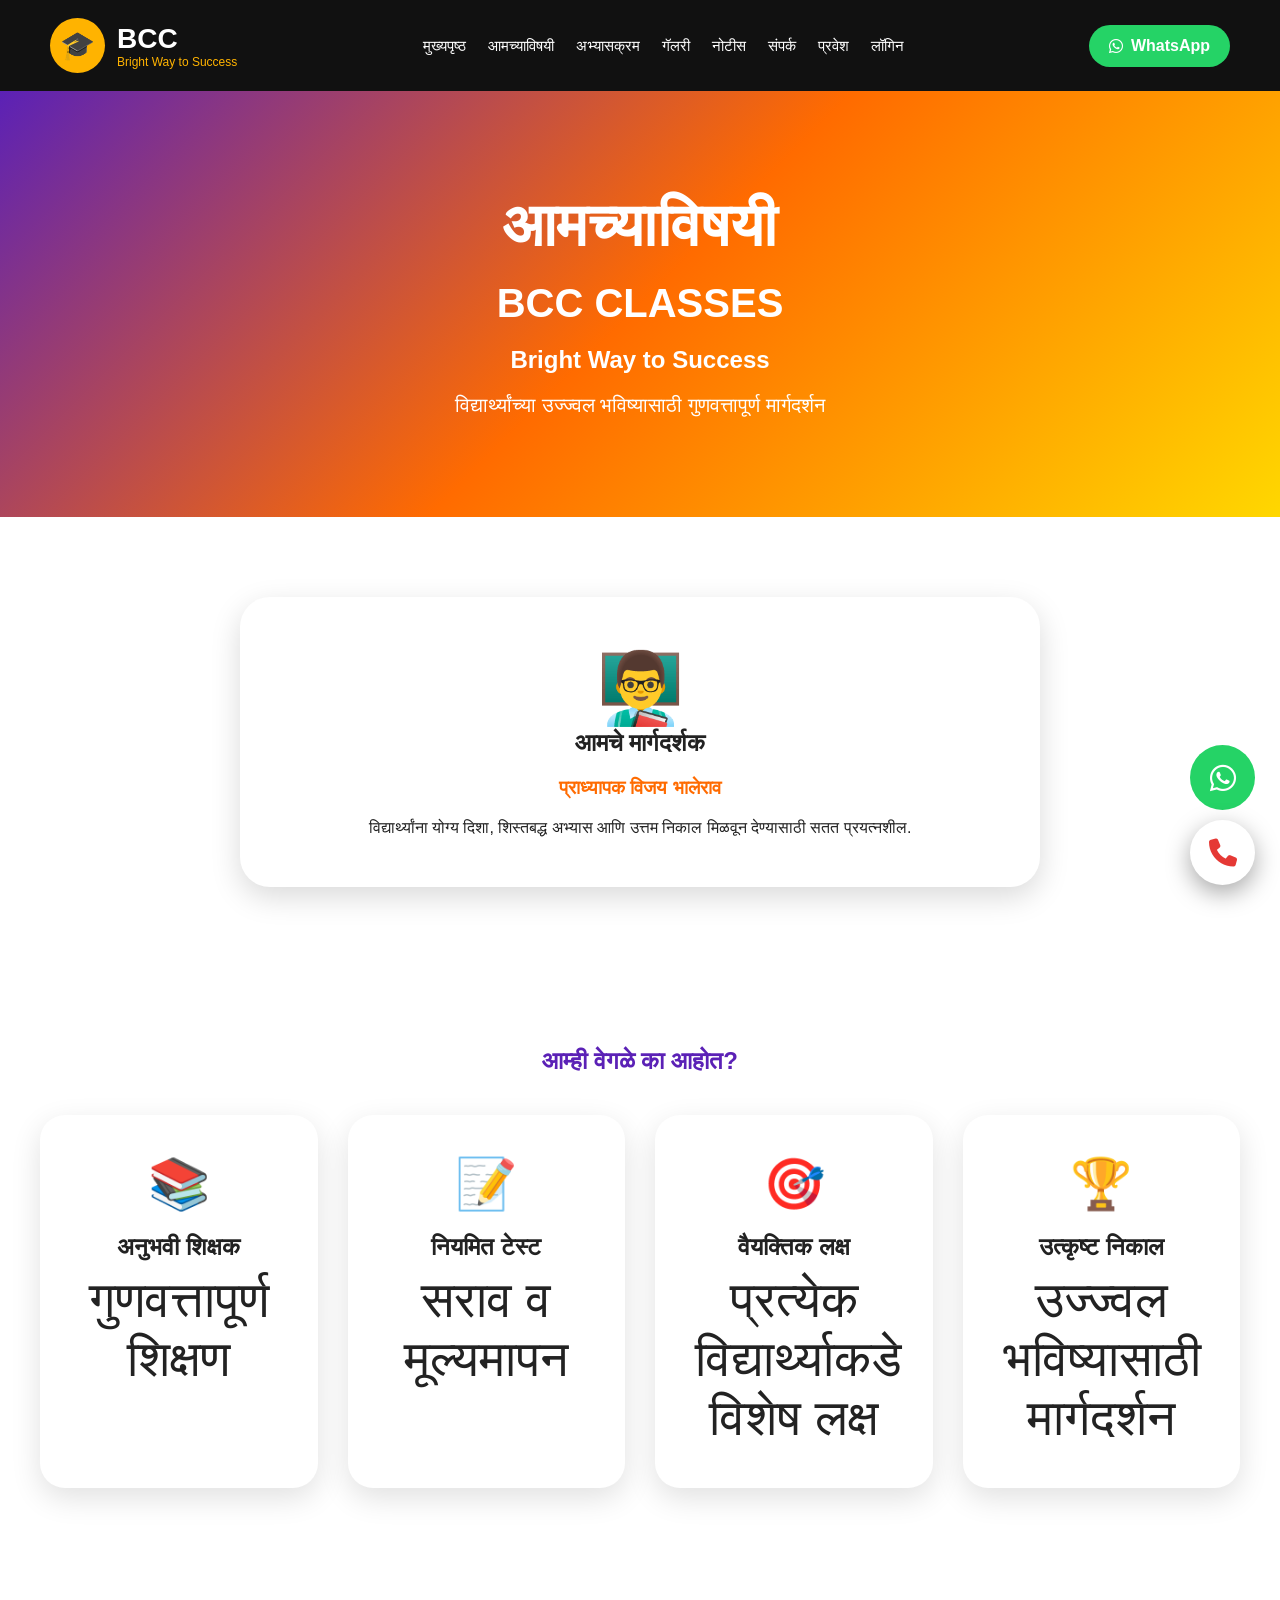
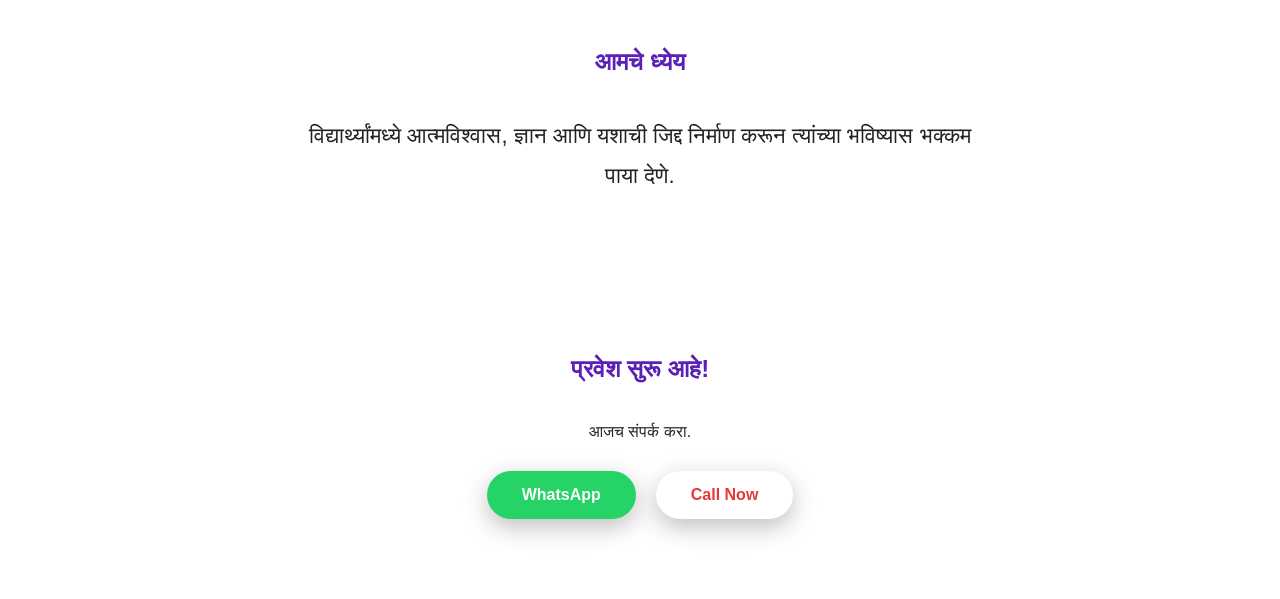
==== pages/about.html @ c9c070f0 "Add files via upload" ====
<!DOCTYPE html>
<html lang="mr">
<head>
    <meta charset="UTF-8">
    <meta name="viewport" content="width=device-width, initial-scale=1.0">
    <title>About Us | BCC Classes</title>

    <link rel="stylesheet" href="../css/style.css">

    <link rel="stylesheet"
    href="https://cdnjs.cloudflare.com/ajax/libs/font-awesome/6.5.2/css/all.min.css">
</head>

<body>

<header class="navbar">

    <div class="logo">
        <div class="logo-icon">🎓</div>

        <div class="logo-text">
            <h2>BCC</h2>
            <p>Bright Way to Success</p>
        </div>
    </div>

    <nav>
        <a href="../index.html">मुख्यपृष्ठ</a>
        <a href="about.html">आमच्याविषयी</a>
        <a href="courses.html">अभ्यासक्रम</a>
        <a href="gallery.html">गॅलरी</a>
        <a href="notice.html">नोटीस</a>
        <a href="contact.html">संपर्क</a>
        <a href="admission.html">प्रवेश</a>
        <a href="login.html">लॉगिन</a>
    </nav>

    <a href="https://wa.me/919834445817" class="nav-btn">
        <i class="fab fa-whatsapp"></i>
        WhatsApp
    </a>

</header>


<section class="about-hero">

    <h1>आमच्याविषयी</h1>

    <h2>BCC CLASSES</h2>

    <p>
        Bright Way to Success
    </p>

    <span>
        विद्यार्थ्यांच्या उज्ज्वल भविष्यासाठी
        गुणवत्तापूर्ण मार्गदर्शन
    </span>

</section>


<section class="director-section">

    <div class="director-card">

        <div class="director-icon">
            👨‍🏫
        </div>

        <h2>आमचे मार्गदर्शक</h2>

        <h3>प्राध्यापक विजय भालेराव</h3>

        <p>
            विद्यार्थ्यांना योग्य दिशा,
            शिस्तबद्ध अभ्यास आणि
            उत्तम निकाल मिळवून देण्यासाठी
            सतत प्रयत्नशील.
        </p>

    </div>

</section>


<section class="why-section">

    <h2>आम्ही वेगळे का आहोत?</h2>

    <div class="why-grid">

        <div class="why-card">
            📚
            <h3>अनुभवी शिक्षक</h3>
            <p>गुणवत्तापूर्ण शिक्षण</p>
        </div>

        <div class="why-card">
            📝
            <h3>नियमित टेस्ट</h3>
            <p>सराव व मूल्यमापन</p>
        </div>

        <div class="why-card">
            🎯
            <h3>वैयक्तिक लक्ष</h3>
            <p>प्रत्येक विद्यार्थ्याकडे विशेष लक्ष</p>
        </div>

        <div class="why-card">
            🏆
            <h3>उत्कृष्ट निकाल</h3>
            <p>उज्ज्वल भविष्यासाठी मार्गदर्शन</p>
        </div>

    </div>

</section>


<section class="mission-section">

    <h2>आमचे ध्येय</h2>

    <p>
        विद्यार्थ्यांमध्ये आत्मविश्वास,
        ज्ञान आणि यशाची जिद्द निर्माण करून
        त्यांच्या भविष्यास भक्कम पाया देणे.
    </p>

</section>


<section class="about-cta">

    <h2>प्रवेश सुरू आहे!</h2>

    <p>आजच संपर्क करा.</p>

    <div class="cta-buttons">

        <a href="https://wa.me/919834445817"
        class="cta-btn whatsapp-btn">

            WhatsApp

        </a>

        <a href="tel:+919834445817"
        class="cta-btn call-btn">

            Call Now

        </a>

    </div>

</section>


<a href="https://wa.me/919834445817"
class="floating-whatsapp">

    <i class="fab fa-whatsapp"></i>

</a>


<a href="tel:+919834445817"
class="floating-call white-call">

    <i class="fas fa-phone"></i>

</a>

</body>
</html>
---- css/style.css ----
*{
    margin:0;
    padding:0;
    box-sizing:border-box;
    font-family:'Poppins',sans-serif;
}

body{
    background:#ffffff;
    color:#222;
    overflow-x:hidden;
}

/* NAVBAR */

.navbar{
    background:#111;

    padding:18px 50px;

    display:flex;
    justify-content:space-between;
    align-items:center;
    flex-wrap:wrap;

    position:sticky;
    top:0;
    z-index:1000;
}

.logo{
    display:flex;
    align-items:center;
    gap:12px;
}

.logo-icon{
    width:55px;
    height:55px;

    border-radius:50%;

    background:#ffb300;

    display:flex;
    justify-content:center;
    align-items:center;

    font-size:28px;
}

.logo-text h2{
    color:#fff;
    font-size:28px;
}

.logo-text p{
    color:#ffb300;
    font-size:12px;
}

nav{
    display:flex;
    gap:22px;
    flex-wrap:wrap;
}

nav a{
    color:#fff;
    text-decoration:none;
    font-size:15px;
    font-weight:500;
    transition:.3s;
}

nav a:hover{
    color:#ffb300;
}

.nav-btn{
    background:#25D366;
    color:#fff;

    text-decoration:none;

    padding:12px 20px;

    border-radius:30px;

    font-weight:600;

    display:flex;
    align-items:center;
    gap:8px;
}

/* HERO */

.hero{
    min-height:90vh;

    padding:80px 60px;

    background:
    linear-gradient(
    135deg,
    #230000,
    #8b0000,
    #ff5a00
    );

    display:flex;
    justify-content:space-between;
    align-items:center;
    flex-wrap:wrap;

    color:white;
}

.hero-left{
    flex:1;
    min-width:320px;
}

.cap{
    font-size:70px;
}

.hero-left h1{
    font-size:90px;
    font-weight:800;
    line-height:1;
}

.hero-left span{
    display:block;
}

.hero-left h2{
    margin-top:20px;
    color:#ffd54f;
    font-size:35px;
}

.hero-left p{
    margin-top:25px;
    font-size:22px;
    line-height:1.8;
}

.hero-right{
    flex:1;
    min-width:320px;

    display:flex;
    flex-direction:column;
    align-items:flex-start;

    gap:25px;
}

.badge{
    background:#ffb300;

    color:#111;

    padding:12px 25px;

    border-radius:40px;

    font-weight:700;
}

.hero-right h3{
    font-size:60px;
    font-weight:800;
}

.points{
    display:grid;
    gap:18px;
}

.points div{
    font-size:22px;
}

.points i{
    color:#ffd54f;
    margin-right:10px;
}

.hero-buttons{
    display:flex;
    gap:15px;
    flex-wrap:wrap;
}

.admission-btn{
    background:#ffb300;

    color:#111;

    text-decoration:none;

    padding:16px 28px;

    border-radius:40px;

    font-weight:700;
}

.whatsapp-btn{
    background:#c62828;

    color:#fff;

    text-decoration:none;

    padding:16px 28px;

    border-radius:40px;

    font-weight:700;
}

/* CONTACT STRIP */

.contact-strip{
    background:#111;

    color:white;

    padding:22px;

    display:flex;
    justify-content:center;
    gap:60px;
    flex-wrap:wrap;

    font-size:18px;
}

.contact-strip i{
    color:#ffb300;
    margin-right:10px;
}

/* FEATURES */

.features{
    padding:80px 40px;
}

.section-title{
    text-align:center;
    margin-bottom:50px;
}

.section-title h2{
    color:#8b0000;
    font-size:42px;
}

.section-title p{
    color:#666;
    margin-top:12px;
}

.feature-grid{
    display:grid;

    grid-template-columns:
    repeat(auto-fit,minmax(280px,1fr));

    gap:30px;
}

.feature-card{
    background:white;

    padding:35px;

    text-align:center;

    border-radius:25px;

    box-shadow:
    0 10px 30px rgba(0,0,0,.12);

    transition:.3s;
}

.feature-card:hover{
    transform:translateY(-10px);
}

.feature-card i{
    font-size:45px;
    color:#ff5a00;

    margin-bottom:25px;
}

.feature-card h3{
    color:#333;
    font-size:22px;
}

/* FLOATING BUTTONS */

.floating-whatsapp{
    position:fixed;

    right:25px;
    bottom:90px;

    width:65px;
    height:65px;

    border-radius:50%;

    background:#25D366;
    color:white;

    display:flex;
    justify-content:center;
    align-items:center;

    text-decoration:none;

    font-size:30px;

    z-index:999;
}

.floating-call{
    position:fixed;

    right:25px;
    bottom:15px;

    width:65px;
    height:65px;

    border-radius:50%;

    background:#c62828;
    color:white;

    display:flex;
    justify-content:center;
    align-items:center;

    text-decoration:none;

    font-size:28px;

    z-index:999;
}

/* MOBILE */

@media(max-width:768px){

    .navbar{
        padding:20px;
        gap:20px;
    }

    nav{
        justify-content:center;
    }

    .hero{
        padding:50px 25px;
        text-align:center;
    }

    .hero-left h1{
        font-size:60px;
    }

    .hero-left h2{
        font-size:28px;
    }

    .hero-left p{
        font-size:18px;
    }

    .hero-right{
        align-items:center;
        margin-top:40px;
    }

    .hero-right h3{
        font-size:40px;
    }

    .points div{
        font-size:18px;
    }

    .hero-buttons{
        justify-content:center;
    }

    .section-title h2{
        font-size:32px;
    }

    .contact-strip{
        gap:20px;
        text-align:center;
    }
}
.gallery-section{
    padding:80px 40px;
    text-align:center;
}

.gallery-section h1{
    font-size:42px;
    color:#8b0000;
}

.gallery-section p{
    margin-top:10px;
    color:#666;
}

.gallery-grid{
    margin-top:50px;

    display:grid;

    grid-template-columns:
    repeat(auto-fit,minmax(250px,1fr));

    gap:30px;
}

.gallery-card{
    height:250px;

    background:#f5f5f5;

    border-radius:25px;

    display:flex;

    justify-content:center;

    align-items:center;

    font-size:28px;

    font-weight:700;

    color:#ff5a00;

    box-shadow:
    0 10px 25px rgba(0,0,0,.12);

    transition:.3s;
}

.gallery-card:hover{
    transform:translateY(-10px);
}
/* CONTACT PAGE */

.contact-hero{
    background:
    linear-gradient(
    135deg,
    #230000,
    #8b0000,
    #ff5a00
    );

    color:white;

    text-align:center;

    padding:80px 20px;
}

.contact-hero h1{
    font-size:55px;
    margin-bottom:15px;
}

.contact-hero p{
    font-size:20px;
}


.contact-section{
    padding:80px 40px;

    display:grid;

    grid-template-columns:
    repeat(auto-fit,minmax(350px,1fr));

    gap:40px;
}


.contact-info,
.contact-form-box{
    background:white;

    padding:40px;

    border-radius:25px;

    box-shadow:
    0 10px 30px rgba(0,0,0,.12);
}


.contact-info h2,
.contact-form-box h2{
    color:#8b0000;

    margin-bottom:30px;
}


.info-box{
    display:flex;

    gap:20px;

    margin-bottom:30px;
}


.info-box i{
    font-size:28px;

    color:#ff5a00;

    margin-top:5px;
}


.info-box h3{
    margin-bottom:5px;
}


.contact-form-box form{
    display:flex;

    flex-direction:column;

    gap:20px;
}


.contact-form-box input,
.contact-form-box textarea{
    padding:16px;

    border:2px solid #ddd;

    border-radius:12px;

    font-size:16px;
}


.contact-form-box button{
    background:#ffb300;

    color:#111;

    border:none;

    padding:16px;

    border-radius:40px;

    font-size:18px;

    font-weight:700;

    cursor:pointer;
}


.contact-form-box button:hover{
    background:#ff9800;
}


@media(max-width:768px){

    .contact-hero h1{
        font-size:40px;
    }

    .contact-section{
        padding:50px 20px;
    }

}
/* COURSES */

.courses-hero{
    background:
    linear-gradient(
    135deg,
    #87CEEB,
    #4FC3F7,
    #FFD54F
    );

    text-align:center;

    padding:90px 20px;

    color:#222;
}

.courses-hero h1{
    font-size:65px;
    font-weight:800;
}

.courses-hero h2{
    font-size:38px;

    margin:15px 0;
}

.courses-hero p{
    font-size:22px;

    line-height:1.8;
}


.courses-section{
    padding:80px 40px;

    display:grid;

    grid-template-columns:
    repeat(auto-fit,minmax(260px,1fr));

    gap:30px;
}


.course-card{
    background:white;

    padding:40px 30px;

    border-radius:25px;

    text-align:center;

    box-shadow:
    0 10px 30px rgba(0,0,0,.12);

    transition:.3s;
}

.course-card:hover{
    transform:translateY(-10px);
}


.course-icon{
    font-size:60px;

    margin-bottom:20px;
}


.course-card h3{
    font-size:30px;

    color:#2196F3;
}


.course-card p{
    margin:20px 0;

    color:#555;

    font-size:18px;
}


.course-btn{
    display:inline-block;

    background:white;

    color:#2196F3;

    text-decoration:none;

    padding:14px 30px;

    border-radius:40px;

    border:2px solid #2196F3;

    font-weight:700;
}


.course-btn:hover{
    background:#2196F3;

    color:white;
}


@media(max-width:768px){

    .courses-hero h1{
        font-size:45px;
    }

    .courses-hero h2{
        font-size:28px;
    }

    .courses-hero p{
        font-size:18px;
    }

    .courses-section{
        padding:50px 20px;
    }

}
/* ABOUT PAGE */

.about-hero{
    background:
    linear-gradient(
    135deg,
    #5B21B6,
    #FF6B00,
    #FFD700
    );

    text-align:center;

    color:white;

    padding:100px 20px;
}

.about-hero h1{
    font-size:60px;
}

.about-hero h2{
    font-size:40px;

    margin:20px 0;
}

.about-hero p{
    font-size:24px;

    font-weight:700;
}

.about-hero span{
    display:block;

    margin-top:20px;

    font-size:20px;
}


.director-section,
.why-section,
.mission-section,
.about-cta{
    padding:80px 40px;
}


.director-card{
    background:white;

    max-width:800px;

    margin:auto;

    text-align:center;

    padding:50px;

    border-radius:30px;

    box-shadow:
    0 10px 30px rgba(0,0,0,.15);
}

.director-icon{
    font-size:70px;
}

.director-card h3{
    color:#FF6B00;

    margin:20px 0;
}


.why-section h2,
.mission-section h2,
.about-cta h2{
    text-align:center;

    margin-bottom:40px;

    color:#5B21B6;
}


.why-grid{
    display:grid;

    grid-template-columns:
    repeat(auto-fit,minmax(240px,1fr));

    gap:30px;
}


.why-card{
    background:white;

    text-align:center;

    padding:40px;

    border-radius:25px;

    box-shadow:
    0 10px 30px rgba(0,0,0,.12);

    transition:.3s;

    font-size:50px;
}

.why-card:hover{
    transform:translateY(-10px);
}

.why-card h3{
    font-size:24px;

    margin:20px 0 10px;
}


.mission-section{
    text-align:center;
}

.mission-section p{
    max-width:700px;

    margin:auto;

    font-size:22px;

    line-height:1.8;
}


.about-cta{
    text-align:center;
}


.cta-buttons{
    margin-top:30px;

    display:flex;

    justify-content:center;

    gap:20px;

    flex-wrap:wrap;
}


.cta-btn{
    text-decoration:none;

    padding:15px 35px;

    border-radius:40px;

    font-weight:700;

    box-shadow:
    0 8px 25px rgba(0,0,0,.25);
}


.whatsapp-btn{
    background:#25D366;

    color:white;
}


.call-btn{
    background:white;

    color:#E53935;
}


.white-call{
    background:white !important;

    color:#E53935 !important;

    box-shadow:
    0 8px 25px rgba(0,0,0,.35);
}


@media(max-width:768px){

    .about-hero h1{
        font-size:42px;
    }

    .about-hero h2{
        font-size:28px;
    }

    .director-section,
    .why-section,
    .mission-section,
    .about-cta{
        padding:50px 20px;
    }

}
/* NOTICE PAGE */

.notice-hero{

    background:
    linear-gradient(
    135deg,
    #42A5F5,
    #FFD54F,
    #FF9800,
    #C62828
    );

    text-align:center;

    color:white;

    padding:100px 20px;
}


.notice-hero h1{

    font-size:60px;
}


.notice-hero h2{

    font-size:40px;

    margin:20px 0;
}


.notice-hero p{

    font-size:22px;
}


.notice-section{

    padding:80px 40px;

    display:grid;

    grid-template-columns:
    repeat(auto-fit,minmax(250px,1fr));

    gap:30px;
}


.notice-card{

    background:white;

    padding:40px 30px;

    border-radius:25px;

    text-align:center;

    border-top:8px solid #FF9800;

    box-shadow:
    0 10px 30px rgba(0,0,0,.12);

    transition:.3s;
}


.notice-card:hover{

    transform:translateY(-10px);
}


.notice-icon{

    font-size:55px;

    margin-bottom:20px;
}


.notice-card h3{

    color:#C62828;

    margin-bottom:15px;
}


.notice-card p{

    color:#555;

    line-height:1.8;
}


.special-notice{

    margin:0 40px 80px;

    padding:50px;

    text-align:center;

    border-radius:30px;

    color:white;

    background:
    linear-gradient(
    135deg,
    #FFD54F,
    #FF9800,
    #C62828
    );

    box-shadow:
    0 10px 30px rgba(0,0,0,.15);
}


.special-notice h2{

    margin-bottom:20px;
}


.special-notice p{

    font-size:20px;
}


.white-call{

    background:white !important;

    color:#E53935 !important;

    box-shadow:
    0 8px 25px rgba(0,0,0,.35);
}


@media(max-width:768px){

    .notice-hero h1{

        font-size:42px;
    }

    .notice-hero h2{

        font-size:30px;
    }

    .notice-hero p{

        font-size:18px;
    }

    .notice-section{

        padding:50px 20px;
    }

    .special-notice{

        margin:0 20px 50px;

        padding:35px 20px;
    }

}
/* ADMISSION PAGE */

.admission-hero{

    background:
    linear-gradient(
    135deg,
    #4FC3F7,
    #81C784,
    #FFD54F,
    #FF9800
    );

    text-align:center;

    color:white;

    padding:100px 20px;
}


.admission-hero h1{

    font-size:60px;
}


.admission-hero h2{

    font-size:40px;

    margin:20px 0;
}


.admission-hero p{

    font-size:22px;

    line-height:1.8;
}


.admission-section{

    padding:80px 40px;
}


.admission-form-box{

    max-width:800px;

    margin:auto;

    background:white;

    padding:50px;

    border-radius:30px;

    box-shadow:
    0 10px 30px rgba(0,0,0,.12);
}


.admission-form-box h2{

    text-align:center;

    color:#FF9800;

    margin-bottom:35px;
}


.admission-form-box form{

    display:flex;

    flex-direction:column;

    gap:20px;
}


.admission-form-box input,
.admission-form-box select,
.admission-form-box textarea{

    padding:16px;

    border:2px solid #ddd;

    border-radius:15px;

    font-size:16px;
}


.admission-buttons{

    display:flex;

    gap:20px;

    flex-wrap:wrap;

    margin-top:10px;
}


.submit-btn{

    flex:1;

    background:white;

    color:#4CAF50;

    border:2px solid #4CAF50;

    padding:16px;

    border-radius:40px;

    font-size:17px;

    font-weight:700;

    cursor:pointer;
}


.submit-btn:hover{

    background:#4CAF50;

    color:white;
}


.reset-btn{

    flex:1;

    background:#FF9800;

    color:white;

    border:none;

    padding:16px;

    border-radius:40px;

    font-size:17px;

    font-weight:700;

    cursor:pointer;
}


.reset-btn:hover{

    background:#F57C00;
}


.admission-notice{

    margin:0 40px 80px;

    padding:45px;

    text-align:center;

    border-radius:30px;

    color:white;

    background:
    linear-gradient(
    135deg,
    #FFD54F,
    #FF9800,
    #E53935
    );

    box-shadow:
    0 10px 30px rgba(0,0,0,.15);
}


.admission-notice h2{

    margin-bottom:20px;
}


.admission-notice p{

    font-size:20px;

    line-height:1.8;
}


.white-call{

    background:white !important;

    color:#E53935 !important;

    box-shadow:
    0 8px 25px rgba(0,0,0,.35);
}


@media(max-width:768px){

    .admission-hero h1{

        font-size:42px;
    }

    .admission-hero h2{

        font-size:30px;
    }

    .admission-hero p{

        font-size:18px;
    }

    .admission-section{

        padding:50px 20px;
    }

    .admission-form-box{

        padding:30px 20px;
    }

    .admission-notice{

        margin:0 20px 50px;

        padding:30px 20px;
    }

}
/* LOGIN PAGE */

.login-hero{

    background:
    linear-gradient(
    135deg,
    #1E3A8A,
    #7C3AED,
    #FACC15
    );

    color:white;

    text-align:center;

    padding:100px 20px;
}


.login-hero h1{

    font-size:60px;
}


.login-hero h2{

    font-size:40px;

    margin:20px 0;
}


.login-hero p{

    font-size:22px;
}


.login-section{

    padding:80px 20px;
}


.login-box{

    max-width:500px;

    margin:auto;

    background:white;

    padding:50px;

    border-radius:30px;

    text-align:center;

    box-shadow:
    0 10px 30px rgba(0,0,0,.15);
}


.login-icon{

    font-size:70px;

    margin-bottom:20px;
}


.login-box h2{

    color:#7C3AED;

    margin-bottom:15px;
}


.login-box p{

    color:#666;

    margin-bottom:30px;
}


.login-box form{

    display:flex;

    flex-direction:column;

    gap:20px;
}


.login-box input{

    padding:16px;

    border:2px solid #ddd;

    border-radius:15px;

    font-size:16px;
}


.login-btn{

    background:
    linear-gradient(
    135deg,
    #7C3AED,
    #1E3A8A
    );

    color:white;

    border:none;

    padding:16px;

    border-radius:40px;

    font-size:18px;

    font-weight:700;

    cursor:pointer;
}


.login-btn:hover{

    opacity:.9;
}


.forgot-password{

    display:inline-block;

    margin-top:25px;

    color:#7C3AED;

    text-decoration:none;

    font-weight:600;
}


.login-note{

    margin:0 40px 80px;

    padding:40px;

    text-align:center;

    border-radius:30px;

    background:
    linear-gradient(
    135deg,
    #FACC15,
    #FB923C
    );

    color:white;

    box-shadow:
    0 10px 30px rgba(0,0,0,.15);
}


.white-call{

    background:white !important;

    color:#E53935 !important;

    box-shadow:
    0 8px 25px rgba(0,0,0,.35);
}


@media(max-width:768px){

    .login-hero h1{

        font-size:42px;
    }

    .login-hero h2{

        font-size:30px;
    }

    .login-box{

        padding:35px 20px;
    }

    .login-note{

        margin:0 20px 50px;

        padding:30px 20px;
    }

}
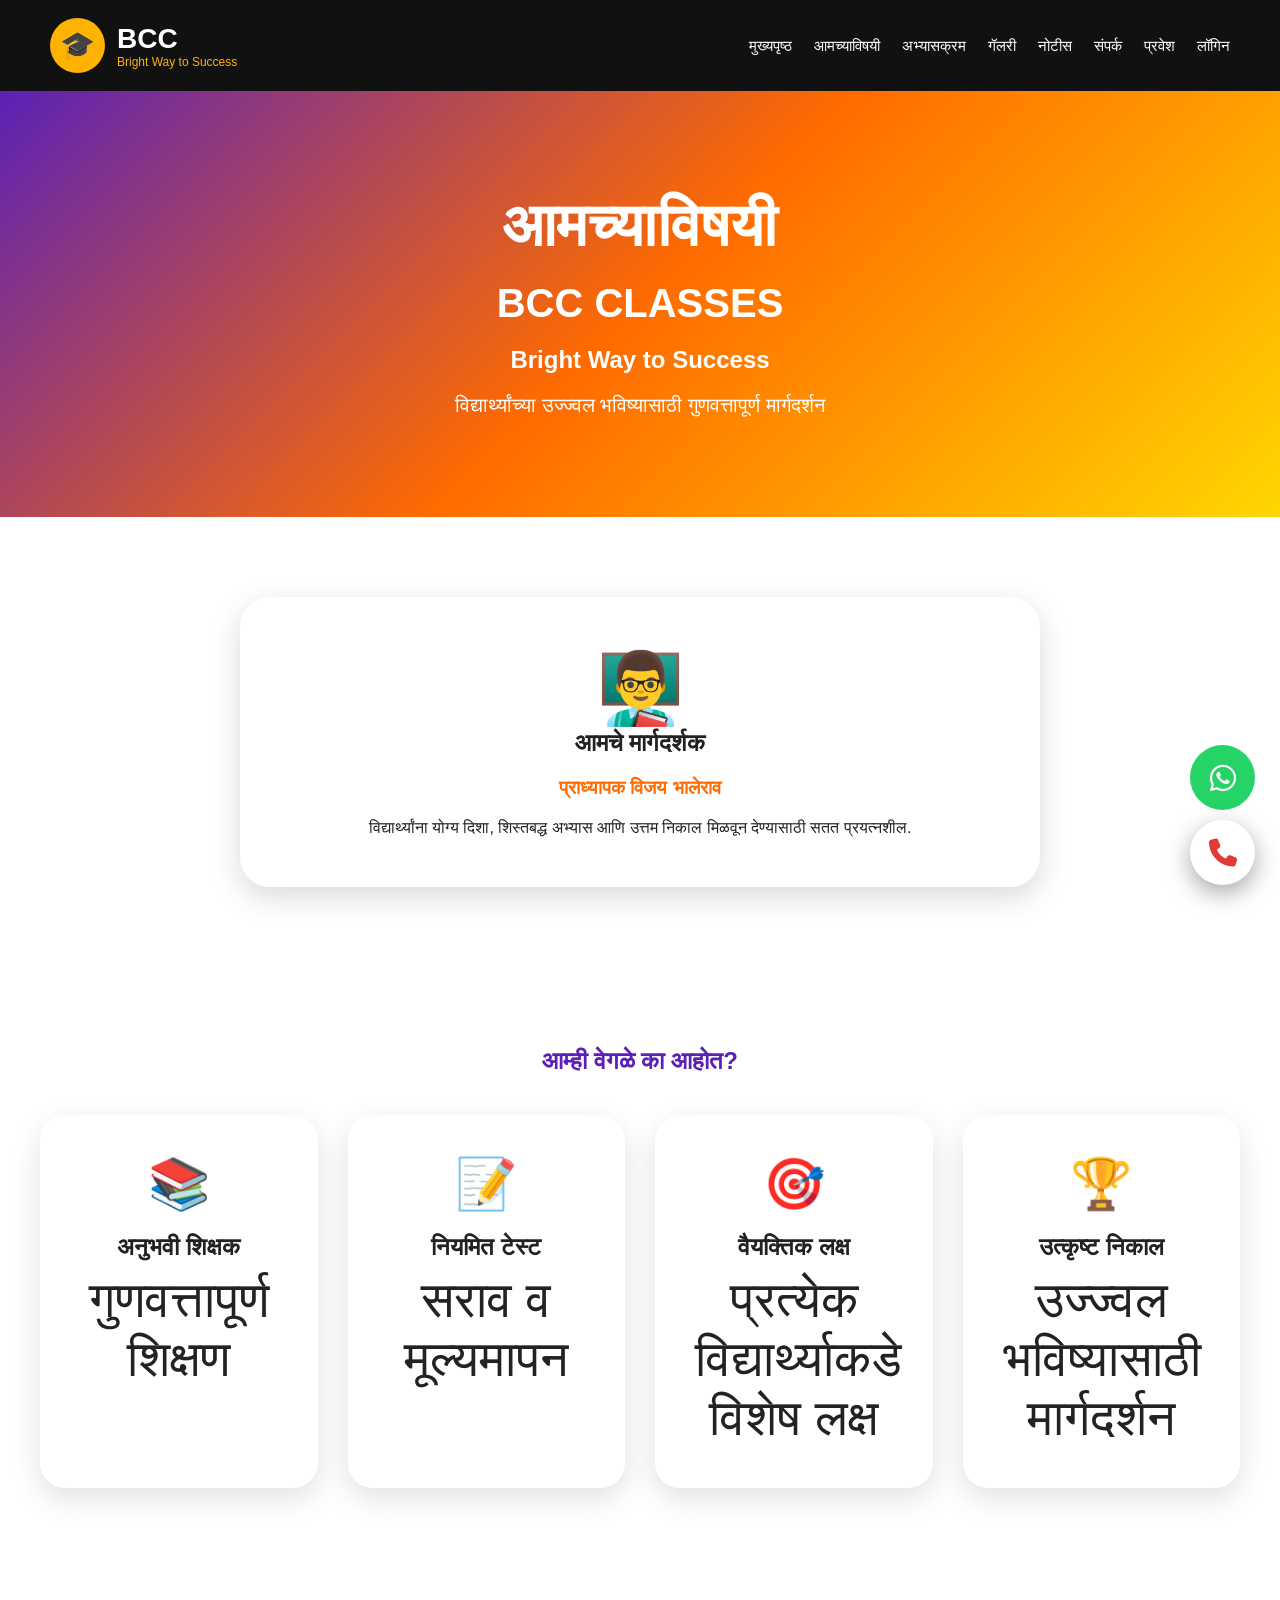
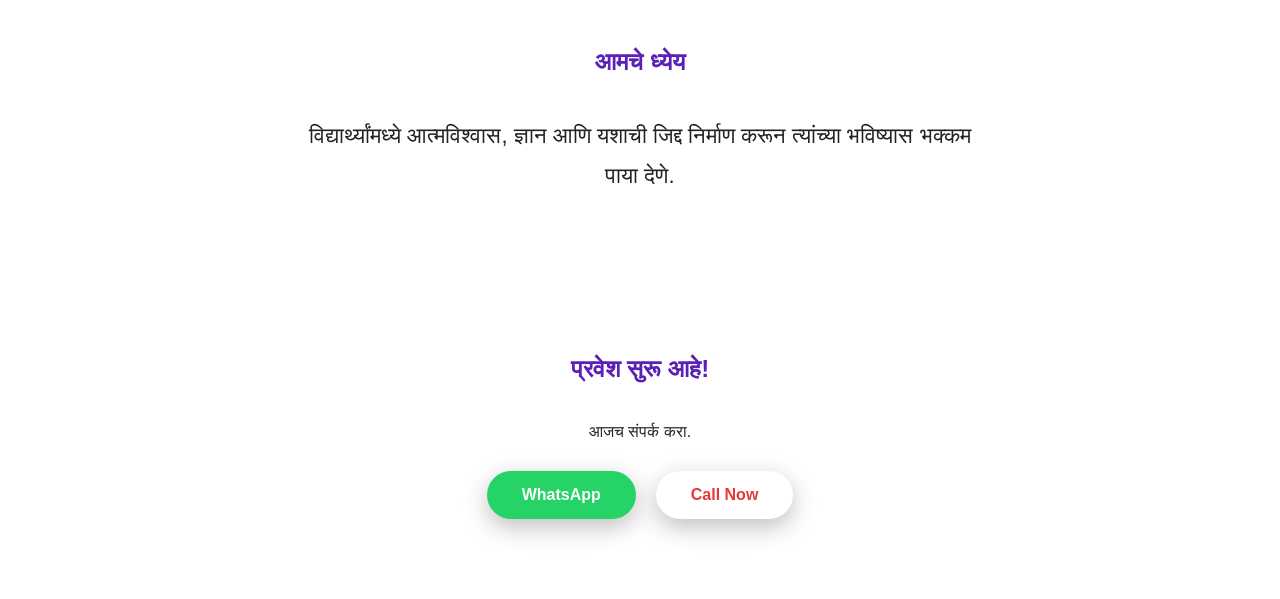
==== commit f931de5b: "Add files via upload" ====
--- a/pages/about.html
+++ b/pages/about.html
@@ -12,7 +12,9 @@
 </head>
 
 <body>
-
+<div class="menu-toggle" onclick="toggleMenu()">
+    <i class="fas fa-bars"></i>
+</div>
 <header class="navbar">
 
     <div class="logo">
@@ -35,10 +37,7 @@
         <a href="login.html">लॉगिन</a>
     </nav>
 
-    <a href="https://wa.me/919834445817" class="nav-btn">
-        <i class="fab fa-whatsapp"></i>
-        WhatsApp
-    </a>
+
 
 </header>
 
@@ -174,6 +173,6 @@
     <i class="fas fa-phone"></i>
 
 </a>
-
+<script src="../js/script.js"></script>
 </body>
 </html>
--- a/css/style.css
+++ b/css/style.css
@@ -1613,4 +1613,87 @@
         padding:30px 20px;
     }
 
+}
+/* PREMIUM RESPONSIVE MENU */
+
+.menu-toggle{
+    display:none;
+    font-size:30px;
+    color:white;
+    cursor:pointer;
+}
+
+@media(max-width:768px){
+
+    .menu-toggle{
+        display:block;
+    }
+
+    .navbar{
+        flex-wrap:wrap;
+    }
+
+    .navbar nav{
+        display:none;
+        width:100%;
+        flex-direction:column;
+        background:#111;
+        margin-top:15px;
+        border-radius:15px;
+        padding:15px 0;
+    }
+
+    .navbar nav.active{
+        display:flex;
+    }
+
+    .navbar nav a{
+        padding:12px;
+        text-align:center;
+        font-size:18px;
+    }
+}
+/* ===== PREMIUM RESPONSIVE MENU ===== */
+
+.menu-toggle{
+    display:none;
+    font-size:30px;
+    color:white;
+    cursor:pointer;
+}
+
+@media(max-width:768px){
+
+    .menu-toggle{
+        display:block;
+        margin-left:auto;
+    }
+
+    .navbar{
+        padding:20px;
+    }
+
+    #navMenu{
+        display:none;
+        width:100%;
+        flex-direction:column;
+        background:#111;
+        margin-top:15px;
+        border-radius:15px;
+        overflow:hidden;
+    }
+
+    #navMenu.active{
+        display:flex;
+    }
+
+    #navMenu a{
+        padding:15px;
+        text-align:center;
+        border-bottom:1px solid rgba(255,255,255,0.1);
+    }
+
+    #navMenu a:last-child{
+        border-bottom:none;
+    }
 }
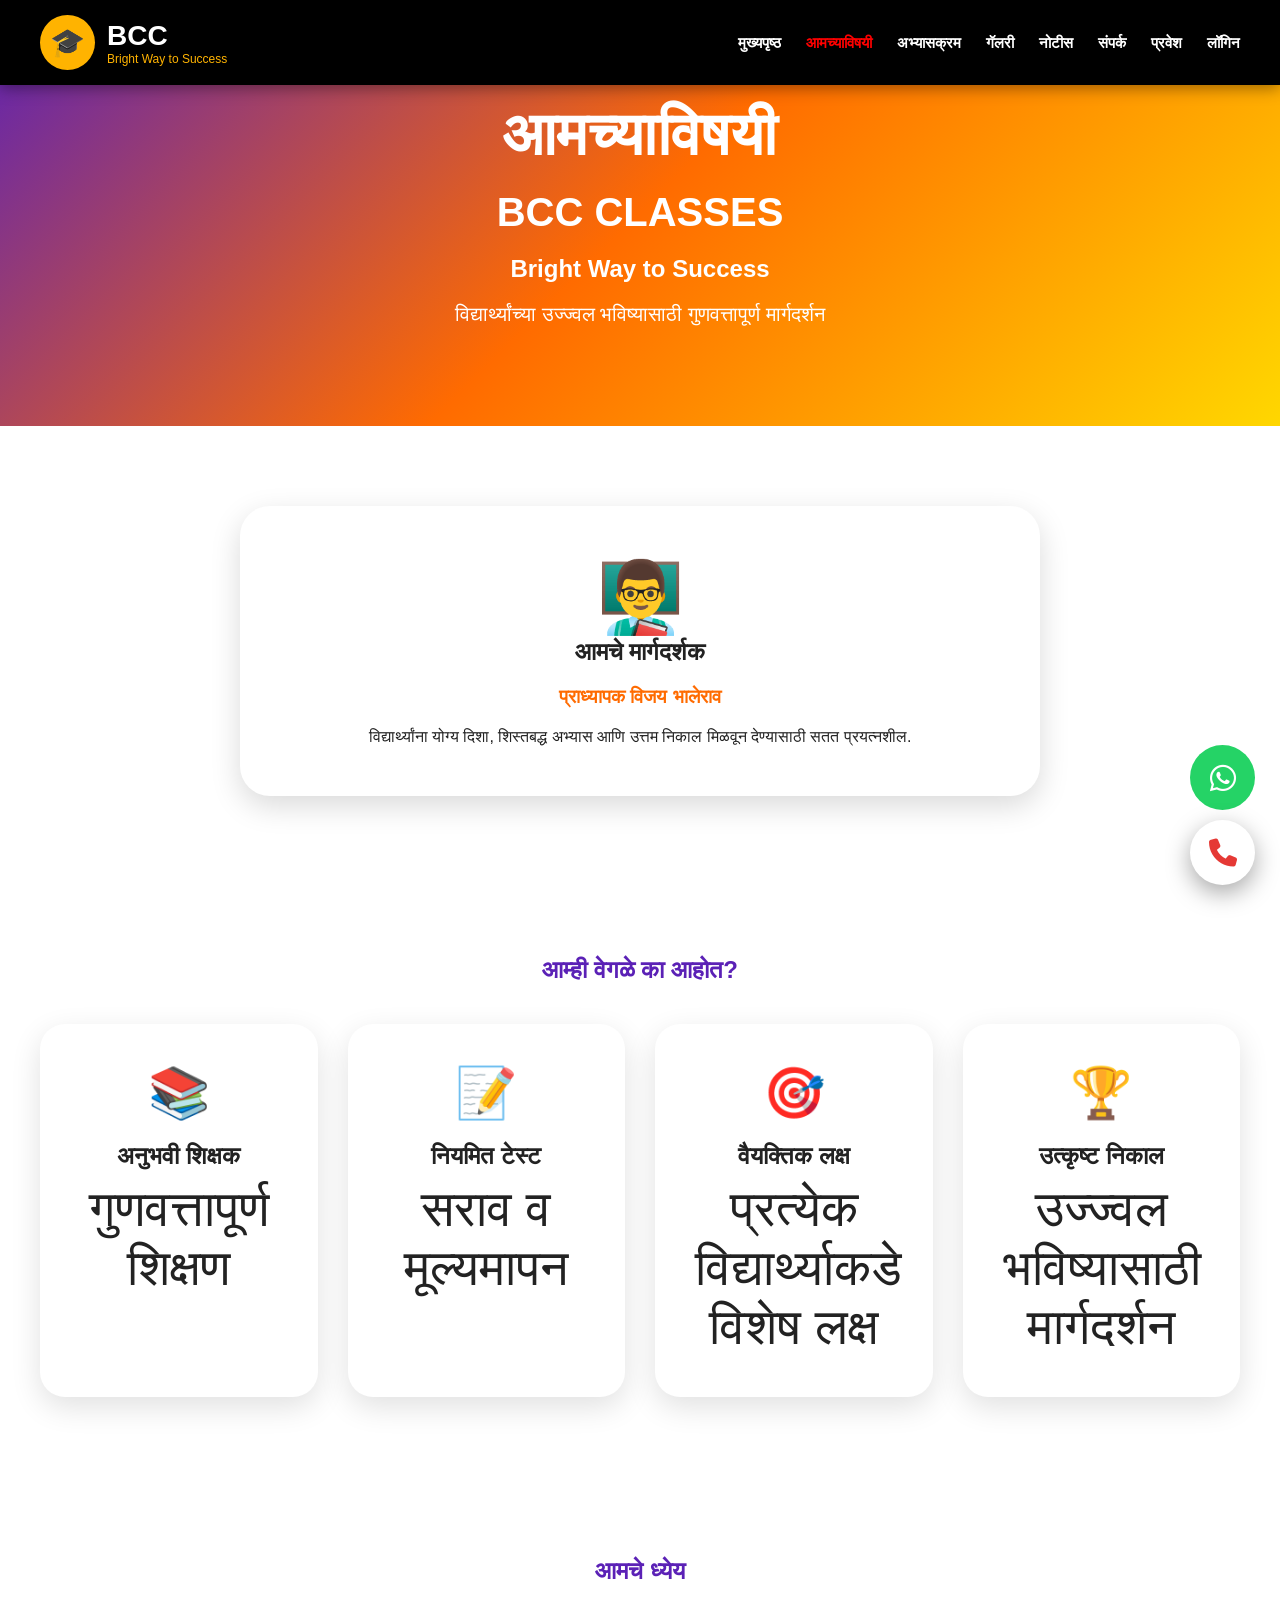
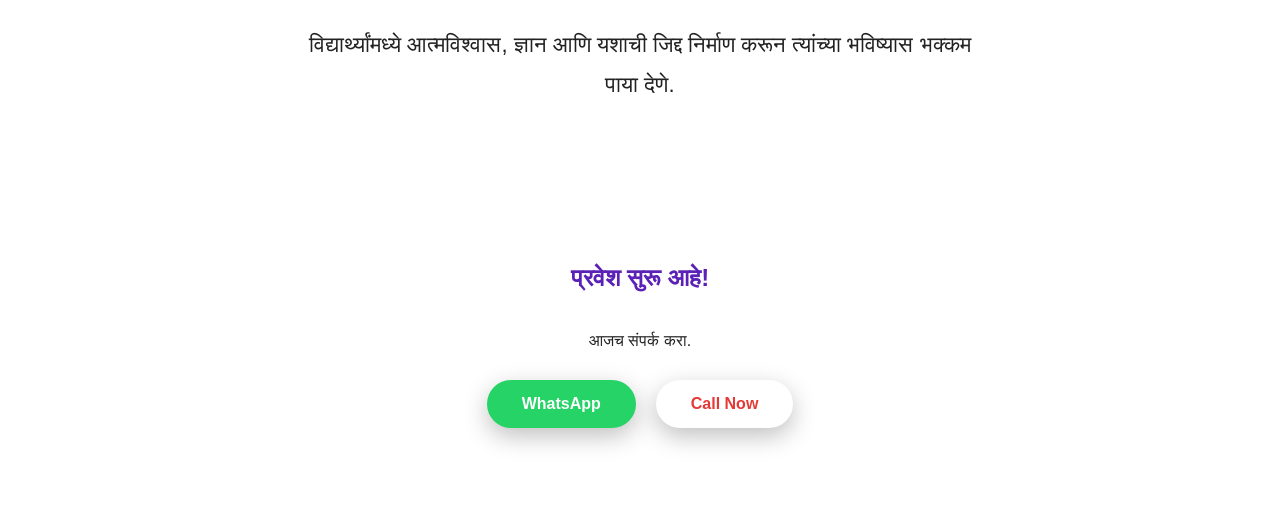
==== commit cf5aef61: "Add files via upload" ====
--- a/pages/about.html
+++ b/pages/about.html
@@ -26,17 +26,29 @@
         </div>
     </div>
 
-    <nav>
-        <a href="../index.html">मुख्यपृष्ठ</a>
-        <a href="about.html">आमच्याविषयी</a>
-        <a href="courses.html">अभ्यासक्रम</a>
-        <a href="gallery.html">गॅलरी</a>
-        <a href="notice.html">नोटीस</a>
-        <a href="contact.html">संपर्क</a>
-        <a href="admission.html">प्रवेश</a>
-        <a href="login.html">लॉगिन</a>
-    </nav>
+ <div class="menu-toggle" onclick="toggleMenu()">
+☰
+</div>
 
+<nav id="navMenu">
+
+<a href="../index.html">मुख्यपृष्ठ</a>
+
+<a href="about.html" class="active">आमच्याविषयी</a>
+
+<a href="courses.html">अभ्यासक्रम</a>
+
+<a href="gallery.html">गॅलरी</a>
+
+<a href="notice.html">नोटीस</a>
+
+<a href="contact.html">संपर्क</a>
+
+<a href="admission.html">प्रवेश</a>
+
+<a href="login.html">लॉगिन</a>
+
+</nav>
 
 
 </header>
--- a/css/style.css
+++ b/css/style.css
@@ -14,20 +14,50 @@
 /* NAVBAR */
 
 .navbar{
-    background:#111;
-
-    padding:18px 50px;
+    position:fixed;
+    top:0;
+    left:0;
+    width:100%;
+
+    background:#000;
 
     display:flex;
     justify-content:space-between;
     align-items:center;
-    flex-wrap:wrap;
-
-    position:sticky;
-    top:0;
-    z-index:1000;
-}
-
+
+    padding:15px 40px;
+
+    z-index:9999;
+
+    box-shadow:0 3px 15px rgba(0,0,0,.4);
+}
+
+.navbar nav{
+    display:flex;
+    gap:25px;
+}
+
+.navbar nav a{
+    color:white;
+    text-decoration:none;
+    font-weight:600;
+    transition:.3s;
+}
+
+.navbar nav a:hover{
+    color:#ffd700;
+}
+
+.navbar nav a.active{
+    color:red;
+}
+
+.menu-toggle{
+    display:none;
+    color:white;
+    font-size:28px;
+    cursor:pointer;
+}
 .logo{
     display:flex;
     align-items:center;
@@ -1627,60 +1657,21 @@
 
     .menu-toggle{
         display:block;
+        font-size:28px;
+        color:white;
+        cursor:pointer;
     }
 
     .navbar{
         flex-wrap:wrap;
-    }
-
-    .navbar nav{
-        display:none;
-        width:100%;
-        flex-direction:column;
-        background:#111;
-        margin-top:15px;
-        border-radius:15px;
-        padding:15px 0;
-    }
-
-    .navbar nav.active{
-        display:flex;
-    }
-
-    .navbar nav a{
-        padding:12px;
-        text-align:center;
-        font-size:18px;
-    }
-}
-/* ===== PREMIUM RESPONSIVE MENU ===== */
-
-.menu-toggle{
-    display:none;
-    font-size:30px;
-    color:white;
-    cursor:pointer;
-}
-
-@media(max-width:768px){
-
-    .menu-toggle{
-        display:block;
-        margin-left:auto;
-    }
-
-    .navbar{
-        padding:20px;
     }
 
     #navMenu{
         display:none;
         width:100%;
         flex-direction:column;
-        background:#111;
+        background:#000;
         margin-top:15px;
-        border-radius:15px;
-        overflow:hidden;
     }
 
     #navMenu.active{
@@ -1690,10 +1681,7 @@
     #navMenu a{
         padding:15px;
         text-align:center;
-        border-bottom:1px solid rgba(255,255,255,0.1);
-    }
-
-    #navMenu a:last-child{
-        border-bottom:none;
-    }
-}+        border-bottom:1px solid #222;
+    }
+
+}
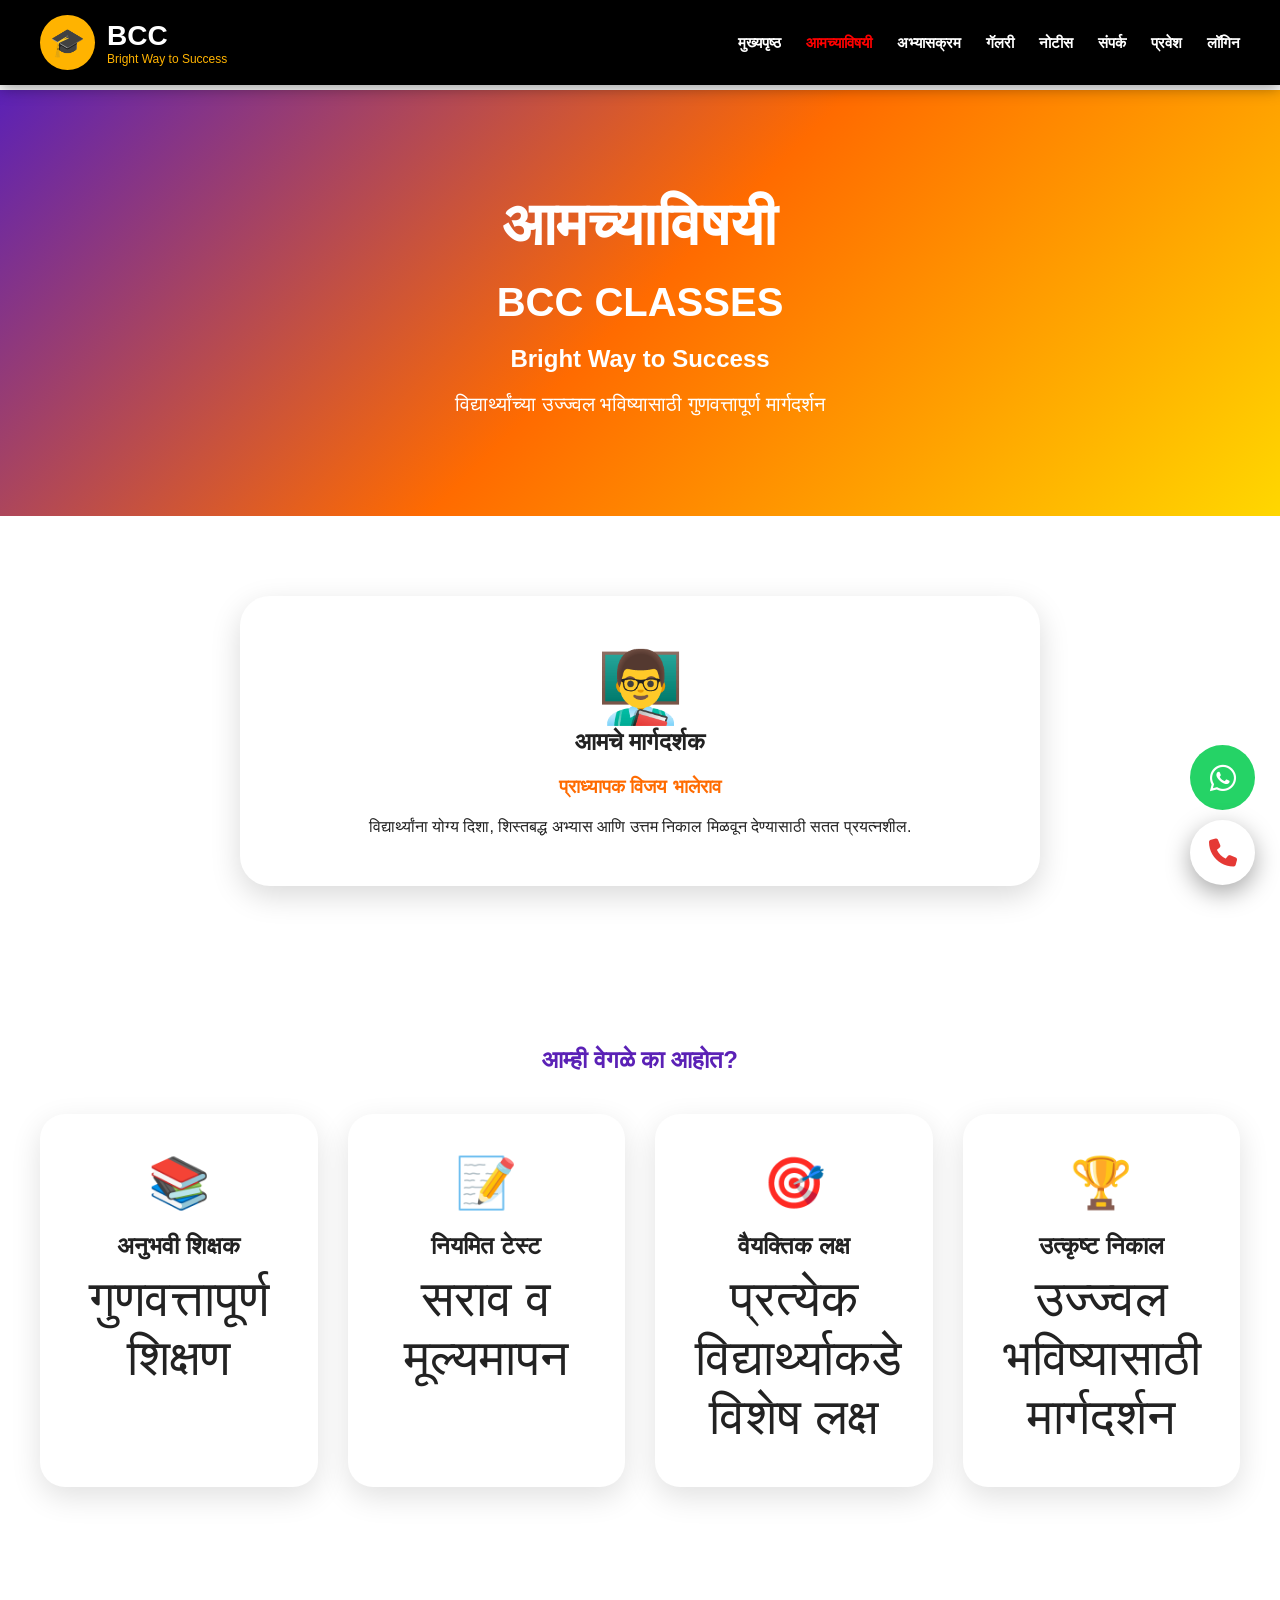
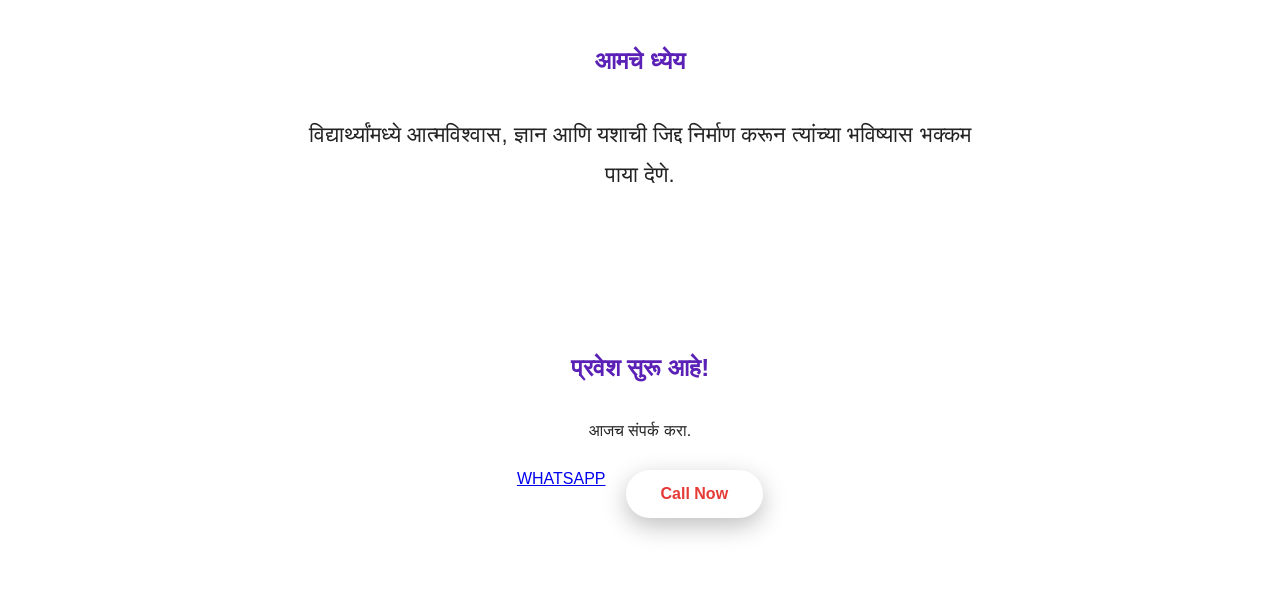
==== commit 3af7bc40: "Add files via upload" ====
--- a/pages/about.html
+++ b/pages/about.html
@@ -152,14 +152,14 @@
 
     <div class="cta-buttons">
 
-        <a href="https://wa.me/919834445817"
+        <a href="https://wa.me/919767192091
         class="cta-btn whatsapp-btn">
-
-            WhatsApp
-
+              
+            WHATSAPP
+       
         </a>
 
-        <a href="tel:+919834445817"
+        <a href="tel:+919767192091"
         class="cta-btn call-btn">
 
             Call Now
@@ -171,7 +171,7 @@
 </section>
 
 
-<a href="https://wa.me/919834445817"
+<a href="https://wa.me/919767192091"
 class="floating-whatsapp">
 
     <i class="fab fa-whatsapp"></i>
@@ -179,7 +179,7 @@
 </a>
 
 
-<a href="tel:+919834445817"
+<a href="tel:+919767192091"
 class="floating-call white-call">
 
     <i class="fas fa-phone"></i>
--- a/css/style.css
+++ b/css/style.css
@@ -9,6 +9,8 @@
     background:#ffffff;
     color:#222;
     overflow-x:hidden;
+
+    padding-top:90px;
 }
 
 /* NAVBAR */
@@ -53,9 +55,10 @@
 }
 
 .menu-toggle{
-    display:none;
-    color:white;
+    display:block;
+    margin-left:auto;
     font-size:28px;
+    color:white;
     cursor:pointer;
 }
 .logo{
@@ -129,7 +132,7 @@
 .hero{
     min-height:90vh;
 
-    padding:80px 60px;
+    padding-top: 120px;
 
     background:
     linear-gradient(
